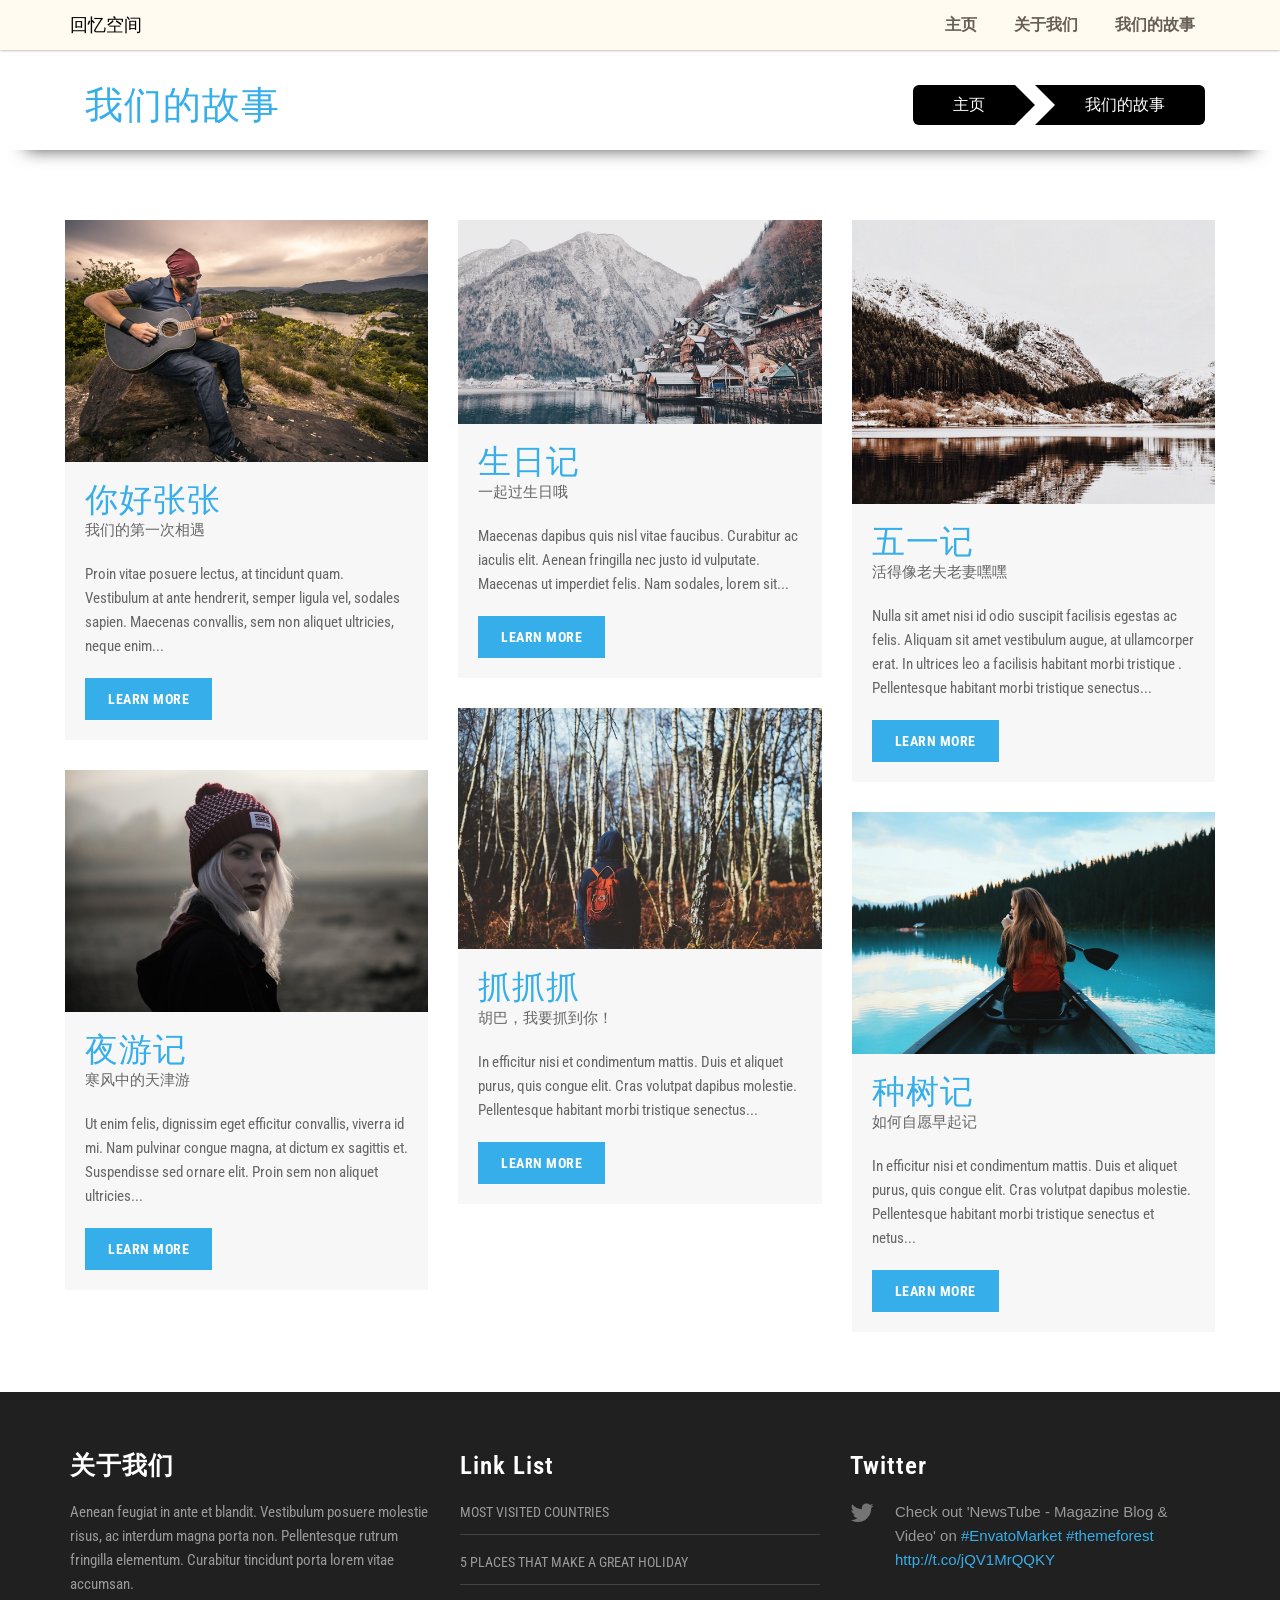
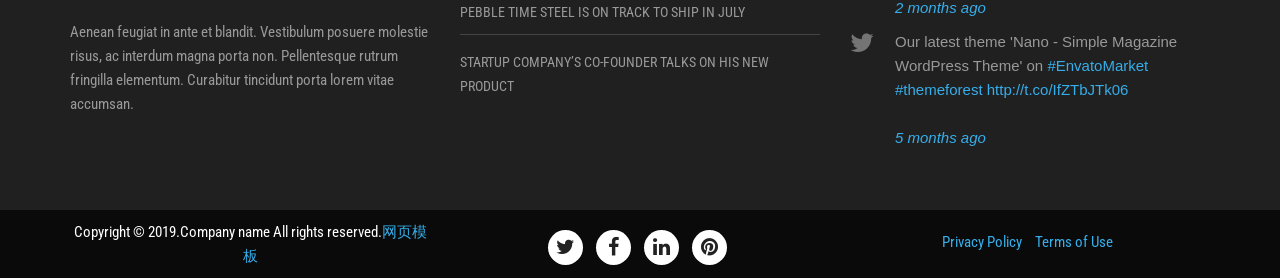
==== archive.html @ 5080de56 "更新" ====
<!DOCTYPE html>
<html lang="en">
<head>
    <meta charset="utf-8" />
    <meta http-equiv="X-UA-Compatible" content="IE=edge" />
    <meta name="viewport" content="width=device-width, initial-scale=1" />
    <meta name="description" content="Free Responsive Html5 Templates">
    
	
    <title></title>
	
    <!-- Bootstrap Core CSS -->
    <link href="css/bootstrap.min.css" rel="stylesheet" type="text/css">
	
	<!-- Custom CSS -->
    <link href="css/style.css" rel="stylesheet">
	<link rel="stylesheet" href="fonts/stylesheet.css">
	<link href="css/mb-comingsoon-iceberg.css" rel="stylesheet" />
	
	<!-- Custom Fonts -->
    <link href="font-awesome/css/font-awesome.min.css" rel="stylesheet" type="text/css">
	
	<!-- jQuery and Modernizr-->
	<script src="js/jquery-2.1.1.js"></script>
	<script src="js/modernizr.custom.97074.js"></script>

	
	<!-- HTML5 Shim and Respond.js IE8 support of HTML5 elements and media queries -->
    <!-- WARNING: Respond.js doesn't work if you view the page via file:// -->
    <!--[if lt IE 9]>
        <script src="js/html5shiv.js"></script>
        <script src="js/respond.min.js"></script>
    <![endif]-->
</head>

<body class="sub-page">
	
	<header class="sub-header">
	
		<!-- /////////////////////////////////////////Navigation -->
		<nav class="">
			<div class="">
				<div class="navbar navbar-default">
					<div class="container">
						<!-- Brand and toggle get grouped for better mobile display -->
						<div class="navbar-header page-scroll" style="position: relative; z-index:999">
							<button type="button" class="navbar-toggle" data-toggle="collapse" data-target="#bs-example-navbar-collapse-1">
								<span class="sr-only">Toggle navigation</span>
								<span class="icon-bar"></span>
								<span class="icon-bar"></span>
								<span class="icon-bar"></span>
							</button>
							<a class="navbar-brand page-scroll" href="index.html#page-top">回忆空间</a>
						</div>

						<!-- Collect the nav links, forms, and other content for toggling -->
						<div class="collapse navbar-collapse" id="bs-example-navbar-collapse-1">
							<ul class="nav navbar-nav navbar-right" style="position: relative; z-index:999">
								<li>
									<a class="page-scroll" href="index.html">主页</a>
								</li>
								<li>
									<a class="page-scroll" href="single.html">关于我们</a>
								</li>
								<li>
									<a class="page-scroll" href="archive.html">我们的故事</a>
								</li>
								
							</ul>
						</div>
						<!-- /.navbar-collapse -->
					</div>
				</div>
			</div>
			<!-- /.container-fluid -->
		</nav>
		<!-- Navigation -->
		
		<div class="crumbs">
			<div class="container">
			<h2><a href="archive.html">我们的故事</a></h2>
			<ul>
				<li><a href="index.html">主页</a></li>
				<li><a href="archive.html">我们的故事</a></li>
			</ul>
			</div>
		</div>
	</header>
	<!-- Header -->
	
	<!-- /////////////////////////////////////////Content -->
	<div id="page-content">
		<div class="container">
			<div class="row">
				<div id="main-content">
					<div class="row">
						<div class="col-md-4">
							<div class="box-entry archive-post">
								<div class="box-entry-inner">
									<img src="images/image14.jpg" class="img-responsive"/>
									<div class="entry-details">
										<div class="entry-des">
											<h3><a href="single.html">你好张张</a></h3>
											<span>我们的第一次相遇</span>
											<p>Proin vitae posuere lectus, at tincidunt quam. Vestibulum at ante hendrerit, semper ligula vel, sodales sapien. Maecenas convallis, sem non aliquet ultricies, neque enim...</p>
											<a href="single.html" class="btn btn-skin" >LEARN MORE</a>
										</div>
									</div>
								</div>
							</div>
							<div class="box-entry archive-post">
								<div class="box-entry-inner">
									<img src="images/image15.jpg" class="img-responsive"/>
									<div class="entry-details">
										<div class="entry-des">
											<h3><a href="single1.html">夜游记</a></h3>
											<span>寒风中的天津游</span>
											<p>Ut enim felis, dignissim eget efficitur convallis, viverra id mi. Nam pulvinar congue magna, at dictum ex sagittis et. Suspendisse sed ornare elit. Proin sem non aliquet ultricies...</p>
											<a href="single1.html" class="btn btn-skin" >LEARN MORE</a>
										</div>
									</div>
								</div>
							</div>
						</div>
						<div class="col-md-4">
							<div class="box-entry archive-post">
								<div class="box-entry-inner">
									<img src="images/image16.jpg" class="img-responsive"/>
									<div class="entry-details">
										<div class="entry-des">
											<h3><a href="single2.html">生日记</a></h3>
											<span>一起过生日哦</span>
											<p>Maecenas dapibus quis nisl vitae faucibus. Curabitur ac iaculis elit. Aenean fringilla nec justo id vulputate. Maecenas ut imperdiet felis. Nam sodales, lorem sit...</p>
											<a href="single2.html" class="btn btn-skin" >LEARN MORE</a>
										</div>
									</div>
								</div>
							</div>
							<div class="box-entry archive-post">
								<div class="box-entry-inner">
									<img src="images/image17.jpg" class="img-responsive"/>
									<div class="entry-details">
										<div class="entry-des">
											<h3><a href="single3.html">抓抓抓</a></h3>
											<span>胡巴，我要抓到你！</span>
											<p>In efficitur nisi et condimentum mattis. Duis et aliquet purus, quis congue elit. Cras volutpat dapibus molestie. Pellentesque habitant morbi tristique senectus...</p>
											<a href="single3.html" class="btn btn-skin" >LEARN MORE</a>
										</div>
									</div>
								</div>
							</div>
						</div>
						<div class="col-md-4">
							<div class="box-entry archive-post">
								<div class="box-entry-inner">
									<img src="images/image18.jpg" class="img-responsive"/>
									<div class="entry-details">
										<div class="entry-des">
											<h3><a href="single4.html">五一记</a></h3>
											<span>活得像老夫老妻嘿嘿</span>
											<p>Nulla sit amet nisi id odio suscipit facilisis egestas ac felis. Aliquam sit amet vestibulum augue, at ullamcorper erat. In ultrices leo a facilisis  habitant morbi tristique . Pellentesque habitant morbi tristique senectus...</p>
											<a href="single4.html" class="btn btn-skin" >LEARN MORE</a>
										</div>
									</div>
								</div>
							</div>
							<div class="box-entry archive-post">
								<div class="box-entry-inner">
									<img src="images/image13.jpg" class="img-responsive"/>
									<div class="entry-details">
										<div class="entry-des">
											<h3><a href="single5.html">种树记</a></h3>
											<span>如何自愿早起记</span>
											<p>In efficitur nisi et condimentum mattis. Duis et aliquet purus, quis congue elit. Cras volutpat dapibus molestie. Pellentesque habitant morbi tristique senectus et netus...</p>
											<a href="single5.html" class="btn btn-skin" >LEARN MORE</a>
										</div>
									</div>
								</div>
							</div>
						</div>
					</div>
				</div>
			</div>
		</div>
	</div>
	
	<!-- FOOTER -->
	<footer class="sub-footer">
		<div class="wrap-footer">
			<div class="container">
				<div class="row">
					<div class="col-md-4 col-footer footer-1">
						<h3 class="footer-title">关于我们</h3>
						<div>Aenean feugiat in ante et blandit. Vestibulum posuere molestie risus, ac interdum magna porta non. Pellentesque rutrum fringilla elementum. Curabitur tincidunt porta lorem vitae accumsan. <br> <br> 
						Aenean feugiat in ante et blandit. Vestibulum posuere molestie risus, ac interdum magna porta non. Pellentesque rutrum fringilla elementum. Curabitur tincidunt porta lorem vitae accumsan.</div>
					</div>
					<div class="col-md-4 col-footer footer-2">
						<h3 class="footer-title">Link List</h3>
						<div class="content">
							<ul>
								<li><a href="#">MOST VISITED COUNTRIES</a></li>
								<li><a href="#">5 PLACES THAT MAKE A GREAT HOLIDAY</a></li>
								<li><a href="#">PEBBLE TIME STEEL IS ON TRACK TO SHIP IN JULY</a></li>
								<li><a href="#">STARTUP COMPANY’S CO-FOUNDER TALKS ON HIS NEW PRODUCT</a></li>
							</ul>
						</div>
					</div>
					<div class="col-md-4 col-footer footer-3">
						<h3 class="footer-title">Twitter</h3>
						<ul class="fetched_tweets">
							<li class="tweets_avatar">
								<div class="wdtf-user-card ltr">
									<div class="clear"></div>
								</div>
								<div class="tweet_data"> Check out 'NewsTube - Magazine Blog &amp; Video' on <a href="#" target="_blank" rel="nofollow">#EnvatoMarket</a> <a href="#" target="_blank" rel="nofollow">#themeforest</a> <a href="http://t.co/jQV1MrQQKY" target="_blank" rel="nofollow">http://t.co/jQV1MrQQKY</a></div> <br/>
								<div class="clear"></div>
								<div class="times"> <em> <a href="#" target="_blank" title="Follow cactusthemes on Twitter [Opens new window]"> 2 months ago </a> </em></div>
								<div class="clear"></div>
							</li>
							<li class="tweets_avatar">
								<div class="wdtf-user-card ltr"><div class="clear"></div></div>
								<div class="tweet_data"> Our latest theme 'Nano - Simple Magazine WordPress Theme' on <a href="#" target="_blank" rel="nofollow">#EnvatoMarket</a> <a href="http://twitter.com/search?q=%23themeforest" target="_blank" rel="nofollow">#themeforest</a> <a href="http://t.co/IfZTbJTk06" target="_blank" rel="nofollow">http://t.co/IfZTbJTk06</a></div> <br/>
								<div class="clear"></div>
								<div class="times"> <em> <a href="#" target="_blank" title="Follow cactusthemes on Twitter [Opens new window]"> 5 months ago </a> </em></div>
								<div class="clear"></div>
							</li>
						</ul>
					</div>
				</div>
			</div>
			<div class="bottom-footer">
				<div class="container">
					<div class="row">
						<div class="col-md-4">
							<p>Copyright &copy; 2019.Company name All rights reserved.<a target="_blank" href="http://sc.chinaz.com/moban/">&#x7F51;&#x9875;&#x6A21;&#x677F;</a></p>
						</div>
						<div class="col-md-4">
							<ul class="list-inline social-buttons">
								<li><a href="#"><i class="fa fa-twitter"></i></a>
								</li>
								<li><a href="#"><i class="fa fa-facebook"></i></a>
								</li>
								<li><a href="#"><i class="fa fa-linkedin"></i></a>
								</li>
								<li><a href="#"><i class="fa fa-pinterest"></i></a>
								</li>
							</ul>
						</div>
						<div class="col-md-4">
							<ul class="list-inline quicklinks">
								<li><a href="#">Privacy Policy</a>
								</li>
								<li><a href="#">Terms of Use</a>
								</li>
							</ul>
						</div>
					</div>
				</div>
			</div>
		</div>
	</footer>

    <!-- Core JavaScript Files -->
   	 
    <script src="js/bootstrap.min.js"></script>
	
	
</body>

</html>
---- css/style.css ----
/* ==== Google font ==== */
@import url(https://fonts.googleapis.com/css?family=Open+Sans);
@import url(https://fonts.googleapis.com/css?family=Roboto+Condensed:400,700);
@import url('https://fonts.googleapis.com/css?family=Poppins:400,500,700');
/* ---------------------------------------------------------------------------- */
/* ------------------------------------Html-Body------------------------------- */
/* ---------------------------------------------------------------------------- */
body {font-family: 'Roboto Condensed', sans-serif;color: #666;background-color: #fff;font-size: 15px;line-height: 1.6em;font-weight: 400;}
html, body {width:100%; padding:0; margin:0;overflow-x:hidden}
/*-----VERY-IMPORTANT(overflow-x:hidden)----*/

::-moz-selection{background:#C4A648;color:#fff;text-shadow:none}
::selection{background:#C4A648;color:#fff;text-shadow:none}
/* ---------------------------------------------------------------------------- */
/* ---------------------------------------------------------------------------- */
/* ---------------------------------------------------------------------------- */
html { -webkit-text-size-adjust: none;}
.video embed,.video object,.video iframe { width: 100%;  height: auto;}
img{max-width:100%;	height: auto;width: auto\9; /* ie8 */}

h1 {font-size: 38px;}
h2 {font-size: 36px;}
h3 {font-size: 32px;}
h4 {font-size: 28px;}
h5 {font-size: 24px;}
h6 {font-size: 20px;}

h1,h2,h3,h4,h5,h6 {font-family: 'Roboto Condensed', sans-serif;font-weight: 600;color: #36AEEA;letter-spacing: 1px;}

p {margin: 0 0 20px;}

a {
   color: #36AEEA;
   -webkit-transition: all .2s ease-in-out;
   -moz-transition: all .2s ease-in-out;
   transition: all .2s ease-in-out;
}

a:hover,
a:focus {text-decoration: none;color: #36AEEA;}

.center{text-align: center; margin: 0 auto;}
.f-right{float: right;}
.f-left{float: left;}
.t-right{text-align: right;}
.t-left{text-align: left;}

.post{}
.post:after, .post:before, article:after, article:before, section:after, section:before{clear: both; content: '\0020'; display: block; visibility: hidden; width: 0; height: 0;}

.clear{content: "\0020"; display: block; height: 0; clear: both; visibility: hidden; }
.clearfix:after, .clearfix:before{clear: both; content: '\0020'; display: block; visibility: hidden; width: 0; height: 0;}

/* --Line-- */
hr.line { margin: 15px auto; padding: 0; max-width: 90px;border: 0; border-top: solid 3px #555;text-align: center;}

/* --Page-- */
body.index-page {}
body.sub-page {}
body.sub-page header{margin-bottom: 70px;}

input:not([type]), input[type="color"], input[type="email"], input[type="number"], input[type="password"], input[type="tel"], input[type="url"], input[type="text"], input[type="search"], textarea, .form-control, select {
    border-radius: 0 0 0 0;
    box-shadow: none;
    color: #999999;
    display: block;
    font-size: 14px;
    font-weight: normal;
    height: 43px;
    line-height: 1.2;
    margin: 10px 0;
    outline: medium none;
    padding: 5px 10px 0;
    transition: border-color 0.2s ease-in-out 0s, color 0.2s ease-in-out 0s;
    width: 100%;
	background-color: transparent;
    border: 2px solid #777;
}
.tlinks{text-indent:-9999px;height:0;line-height:0;font-size:0;overflow:hidden;}

/* ---------------------------------------------------------------------------- */
/* -----------------------------------Header----------------------------------- */
/* ---------------------------------------------------------------------------- */
header.main-header{background: url(../images/header3.jpg) center center;background-size: cover;background-repeat: no-repeat; min-height:640px; }

.navbar{margin-bottom: 0;}
.navbar-default .navbar-nav > .active > a, .navbar-default .navbar-nav > .active > a:hover, .navbar-default .navbar-nav > .active > a:focus{background: none;}
.navbar-default {border: none;box-shadow: 0 1px 2px rgba(0, 0, 0, 0.25);background-color: rgb(255, 251, 240);border-radius: 0; }
	
.navbar-default .navbar-brand {color: #000;}
.navbar-default .navbar-brand:hover,
.navbar-default .navbar-brand:focus,
.navbar-default .navbar-brand:active,
.navbar-default .navbar-brand.active {color: #000;}

.navbar-default .navbar-collapse {border-color: rgba(255,255,255,.02);}

.navbar-default .navbar-toggle {border: none;background-color: #36AEEA;}
.navbar-default .navbar-toggle span.icon-bar{background-color: #fff;}
.navbar-default .navbar-toggle:hover,
.navbar-default .navbar-toggle:focus {background-color: #36AEEA;}

.navbar-default .nav li{margin-right: 7px;}
.navbar-default .nav li:last-child{margin-right: 0;}
.navbar-default .nav li a {text-transform: uppercase;font-weight: bold;color: #685e58;font-size: 16px;}
.navbar-default .nav li a:hover,
.navbar-default .nav li a:focus {outline: 0;color: #36AEEA;}

.navbar-default .navbar-nav>.active>a {border-radius: 0;color: #ddd;background: none;}
.navbar-default .navbar-nav>.active>a:hover,
.navbar-default .navbar-nav>.active>a:focus {}

/* Carousel Header Styles */
.header-text {color: #bbb;background: rgba(0, 0, 0, 0.7);padding: 30px ;margin-top: 90px;}
.header-text h1{margin-top: 0;margin-bottom: 0;text-transform: uppercase;font-weight: 700;color: #fff;font-size: 40px;margin-bottom: 20px;letter-spacing: 2px;text-shadow: 1px 2px #000;}
.header-text p{ margin-bottom: 50px;font-size: 15px;font-weight: 300;color: #ccc;}
.header-text .btn-primary{border:none;padding: 10px 20px;margin-right: 7px;border-radius: 0;}

.header-text .btn-primary.btn-header1{background: #36AEEA; color: #fff;}
.header-text .btn-primary.btn-header1:hover{background: #fff; color: #36AEEA;}
.header-text .btn-primary.btn-header2{background: #000; color: #fff;}
.header-text .btn-primary.btn-header2:hover{background: #fff; color: #000;}


/* ---------------------------------------------------------------------------- */
/* -------------------------------------Content-------------------------------- */
/* ---------------------------------------------------------------------------- */
#page-content{}

/* ---HomePage--- */
.box-content {padding: 90px 0;}
.heading{position: relative;display: block;text-transform: uppercase;margin-bottom: 70px;text-align: center;z-index: 3;}
.heading .sub{font-size: 15px;letter-spacing: 2px;color: #C4A648;}
.heading .title{font-size: 48px;color: #1a1c1e;}
.box-content.box-style-1{background: linear-gradient(to right, #fefefe, #FDFDFC);}
.box-content.box-style-2{background: #fefefe url(../images/mountain.jpg) no-repeat center 100%;background-size: cover;}
.box-content.box-style-3{background: #f7f7f7}


/* ---------------------------------------------------------------------------- */
/* -------------------------------------Box 1---------------------------------- */
/* ---------------------------------------------------------------------------- */
.box-content.box-1 {text-align: center;padding: 90px 0 0;}
.box-content.box-1 .box-item h3{color: #1a1c1e; font-size: 23px;}
.wrap-icon{background: #F0F3F6;padding-top: 17px;width: 150px;height: 150px;border-radius: 50%;margin:auto;}


/* ---------------------------------------------------------------------------- */
/* -------------------------------------Box 2---------------------------------- */
/* ---------------------------------------------------------------------------- */
.box-content.box-2 {padding: 90px 0 150px}
.box-content.box-2 .item{padding: 0 15px;}

/* ---------------------------------------------------------------------------- */
/* -------------------------------------Box 3---------------------------------- */
/* ---------------------------------------------------------------------------- */
.box-content.box-3 {padding: 70px 0;text-align: center;}

/* ---------------------------------------------------------------------------- */
/* -------------------------------------Box 4---------------------------------- */
/* ---------------------------------------------------------------------------- */
.box-content.box-4 {padding: 50px 0 30px;}

/* ---------------------------------------------------------------------------- */
/* ---------------------------------MainContent-------------------------------- */
/* ---------------------------------------------------------------------------- */
#main-content {margin: 0 10px 30px;}

.single-post{}
.single-post .wrap-post{background: #f7f7f7;padding:30px; position: relative;}
.single-post .wrap-post {margin-bottom: 50px;}
article{background: #ffffff; color: #3F3F3F; margin-bottom: 40px;padding-bottom: 10px;}
article:after, article:before{clear: both; content: '\0020'; display: block; visibility: hidden; width: 0; height: 0;}
article .post-thumbnail-wrap {text-align: center;width: 100%;margin-bottom: 10px;}
article .post-thumbnail-wrap img {}
article h3.entry-title{font-size: 20px;margin: 10px 0 5px;font-weight: 500;letter-spacing: 1px;color: #222;}
article .l-tags{text-align: center;font-size: 12px; font-family: 'Crimson Text', serif;text-transform: uppercase;letter-spacing: .9px;}
article .l-tags a{color: #333;}
article .l-tags a:hover{color: #628d7c;}

article .entry-header{text-align: center;}
article.single-post .entry-header{padding: 40px 0;}
article.single-post .entry-header h2.entry-title{font-family: 'Cabin', Helvetica, sans-serif;font-size: 24px;font-weight: bold;line-height: 30px;color: #111;letter-spacing: 2px;margin: 0;text-transform: uppercase;}
article.single-post .entry-header h2.entry-title a {color: #111;margin: 0;}
article .entry-title-blog a:hover {color: #628d7c;}
article .entry-header .time {font-family: "Merriweather",Georgia,serif;color: #888;font-size: 17px;padding-bottom: 10px;display: block;}
article .entry-header .cat-links {font-size: 15px;font-weight: bold;text-transform: uppercase;letter-spacing: 2px;padding-top: 10px;display: block;}

article .entry-content{ padding: 40px 100px; text-align: left;}
@media only screen and (max-width: 767px) {
	article .entry-content{ padding: 30px 50px;}
}
@media only screen and (max-width: 480px) {
	article .entry-content{ padding: 30px;}
}
article .entry-content p{font-size: 16px;color: #686868;}
article .entry-content blockquote {border-left: 3px solid #1c7791;font-size: 18px;margin: 0 50px;font-style: italic;color: #666;padding-left: 20px;}
article .entry-content ol {float: left;text-align: justify;margin: 10px 50px;font-size: 16px;list-style-type: circle;}

/* ---------------------------------------------------------------------------- */
/* ------------------------------------Crumbs---------------------------------- */
/* ---------------------------------------------------------------------------- */
.crumbs {-webkit-box-shadow: 0px 25px 18px -26px rgba(0,0,0,0.75);-moz-box-shadow: 0px 25px 18px -26px rgba(0,0,0,0.75);box-shadow: 0px 25px 18px -26px rgba(0,0,0,0.75);padding:15px 0 15px 30px;margin-top: 20px}

.crumbs  h2{display: inline-block;margin: 0;font-weight: 500;text-transform: uppercase;font-size: 38px;}
.crumbs ul {list-style: none;display: inline-block;float: right;padding: 0;}
.crumbs ul li {display: inline;}
.crumbs ul li a {display: block;float: left;background: #000;text-align: center;padding: 8px 30px 8px 40px;position: relative;margin: 0 20px 0 0; font-size: 16px;text-decoration: none;color: #fff;}
.crumbs ul li a:after {content: "";  border-top: 20px solid transparent;border-bottom: 20px solid transparent;border-left: 20px solid #000;position: absolute; right: -20px; top: 0;z-index: 1;-webkit-transition: all .2s ease-in-out;-moz-transition: all .2s ease-in-out;transition: all .2s ease-in-out;}
.crumbs ul li a:before {content: "";  border-top: 20px solid transparent;border-bottom: 20px solid transparent;border-left: 20px solid #fff;position: absolute; left: 0; top: 0;}
.crumbs ul li:first-child a {border-top-left-radius: 6px; border-bottom-left-radius: 6px;}
.crumbs ul li:first-child a:before {display: none; }
.crumbs ul li:last-child a {padding-right: 40px;padding-left: 50px;border-top-right-radius: 6px; border-bottom-right-radius: 6px;}
.crumbs ul li:last-child a:after {display: none; }		
.crumbs ul li a:hover {background: #36AEEA;color: #fff;}
.crumbs ul li a:hover:after {border-left-color: #36AEEA;}
@media(max-width:480px) {
	.crumbs {margin-top: 30px}
	.crumbs ul{margin-top: 5px;}
	.crumbs ul li a{padding: 5px 10px 5px 20px;margin: 0 10px 0 0;}
	.crumbs ul li a:after {border-top: 17px solid transparent;border-bottom: 17px solid transparent;border-left: 17px solid #000;right: -17px;}
	.crumbs ul li a:before {border-top: 17px solid transparent;border-bottom: 17px solid transparent;border-left: 17px solid #fff;}
	.crumbs ul li:last-child a{padding-right: 20px;padding-left: 30px;}
}
/* ---------------------------------------------------------------------------- */
/* ------------------------------------Footer---------------------------------- */
/* ---------------------------------------------------------------------------- */
footer.main-footer {background: #fff;padding-top: 60px;}
footer.sub-footer {background: #202020;padding-top: 40px; color: #999;}
footer ul {padding: 0;margin: 10px 0 0;}
footer ul li{list-style: none;}
.bg-footer{background: #fff url(../images/main.jpg) no-repeat center 100%;background-size: cover; position: relative;}

.bg-footer::before{background: rgba(0, 0, 0, 0) linear-gradient(to top,transparent, #fff) repeat scroll 0 0;top: 0;content: "";display: block;height: 20%;left: 0;position: absolute;width: 100%;z-index: 1;}
.bottom-footer{}
footer .bottom-footer{background: rgba(0, 0, 0, 0.7);color: #fff;text-align: center;padding: 10px 0px;margin-top: 50px;}
footer .bottom-footer p{margin: 0;}
footer ul.social-buttons li a{display: block;width: 35px;height: 35px;border-radius: 100%;font-size: 20px;color: #222;background-color: #fff;transition-duration: 0.4s;}
footer ul.social-buttons li a:hover{background-color: #17B3E8;color: #fff;}
footer ul.social-buttons li a i{margin-top: 7px;}

footer .cleint-says{z-index: 9999;position: relative;display: table}
footer .cleint-say .cleint-info{}
footer .cleint-say .cleint-info img{max-width: 60px;margin-right: 10px;}
footer .cleint-say .sub-c{font-size: 50px;}

footer .contact-form{max-width: 500px;margin: 120px auto; padding: 10px 25px 25px; border-radius: 4px;position:relative;z-index: 2;overflow: hidden;text-align: center;display:block;color: #fff;}
footer .contact-form:after{content: '';position: absolute;width: 100%;height: 100%;left: 0;top: 0;background: rgba(255, 255, 255, 0.5)  url(../images/main.jpg) no-repeat center -350px;z-index: -1;-webkit-filter: blur(15px);filter: blur(15px);}
footer .contact-form h3{font-size: 39px;}
footer .contact-form input, .contact-form textarea{background: #fff;border: none;}

h3.footer-title{font-size: 25px;color: #fff;margin-bottom: 20px;}

footer .footer-1{}

footer .footer-2{}
footer .footer-2 ul li {margin-bottom: 15px; border-bottom: 1px solid #444;padding-bottom: 10px;}
footer .footer-2 ul li:last-child{border-bottom: none;}
footer .footer-2 ul li a{color: #999;font-size: 14px;}
footer .footer-2 ul li a:hover{color: #fff;}

footer .footer-3{font-family: "Helvetica Neue",Helvetica,Arial,sans-serif;}
footer .footer-3 ul.fetched_tweets li.tweets_avatar:before {color: rgba(153, 153, 153, 0.7);content: "";font-family: 'FontAwesome';font-size: 26px;left: 0;position: absolute;top: 1px;}
footer .footer-3 ul.fetched_tweets li.tweets_avatar {background-color: transparent;border-radius: 0 0 0 0;box-shadow: none;margin-bottom: 10px;padding: 0 0 0 45px !important;position: relative;}
footer .footer-3 li.tweets_avatar {padding: 8px 8px 0 !important;}



/* ---------------------------------------------------------------------------- */
/* -------------------------------------Contact-------------------------------- */
/* ---------------------------------------------------------------------------- */
.contact h2{font-size: 34px; font-weight: 500;letter-spacing: 3px;padding-top: 20px ;text-align: center;}
#contact_form {padding:25px;}

#ff label {cursor:pointer;display:block;font-weight:bold;}
#ff input {display:block; color:#000;	border:1px solid #5f5f5f;padding:10px;margin: 5px 0 25px 0;}
#ff textarea {display:block;height:160px;background-color:#fff; color:#000;	border:1px solid #5f5f5f;padding:10px;margin: 5px 0 25px 0;}

/* ---------------------------------------------------------------------------- */
/* ------------------------------------Button---------------------------------- */
/* ---------------------------------------------------------------------------- */
.btn {border-radius: 0;outline: none;color: #785843;text-decoration: none;text-transform: uppercase;letter-spacing: .5px;font-weight: bold;	font-size: 14px;}
a.btn:focus{outline: 0;}

.btn-skin {padding: 10px 22px;color: #fff;background-color: #36AEEA;min-width: 110px;}
.btn-skin i.fa{padding-left: 5px;}
.btn-skin:hover, .btn-skin:focus {color: #1a1c1e;background-color: #fff;}

/* ---------------------------------------------------------------------------- */
/* -----------------------------Portfolio Box---------------------------------- */
/* ---------------------------------------------------------------------------- */
.portfolio-box {display: block;position: relative;margin: 0 auto 30px;}
.portfolio-box .portfolio-box-caption {display: block;position: absolute;bottom: 0;width: 100%;height: 100%;text-align: center;color: #fff;opacity: 0;background: rgba(0, 0, 0, .6);-webkit-transition: all .35s;-moz-transition: all .35s;transition: all .35s;}
.portfolio-box .portfolio-box-caption .portfolio-box-caption-content {position: absolute;top: 50%;width: 100%;text-align: center;transform: translateY(-50%);}
.portfolio-box .portfolio-box-caption .portfolio-box-caption-content .project-social a{height: 50px;width: 50px;border-radius: 50%;color: #fff;background: #36AEEA;display: block;font-size: 22px;padding-top: 15px;}
.portfolio-box .portfolio-box-caption .portfolio-box-caption-content .project-social i.fa{}
.portfolio-box .portfolio-box-caption .portfolio-box-caption-content .project-category,
.portfolio-box .portfolio-box-caption .portfolio-box-caption-content .project-name {padding: 0 15px;}
.portfolio-box .portfolio-box-caption .portfolio-box-caption-content .project-category {text-transform: uppercase;font-weight: 600;margin-top: 10px;}
.portfolio-box .portfolio-box-caption .portfolio-box-caption-content .project-name {font-size: 18px;}
.portfolio-box:hover .portfolio-box-caption {opacity: 1;}

@media(min-width:768px) {
    .portfolio-box .portfolio-box-caption .portfolio-box-caption-content .project-category {
        font-size: 17px;
    }
    .portfolio-box .portfolio-box-caption .portfolio-box-caption-content .project-name {
        font-size: 26px;
    }
}
.no-gutter > [class*=col-] {
    padding-right: 0;
    padding-left: 0;
}
/* ---------------------------------------------------------------------------- */
/* --------------------------------Entry-box----------------------------------- */
/* ---------------------------------------------------------------------------- */
.box-entry { margin-bottom: 30px;position:relative;max-width:100%;display:block;clear: both;z-index: 1;}
.box-entry.home-post{color: #fff;min-height: 400px;}
.box-entry.archive-post{background-color: #F7F7F7;}
.box-entry:before{}
.box-entry.home-post:after{content:"";position:absolute;left:0;right:0;top:0;bottom:0;background: rgba(45, 50, 56,0.55)}

.box-entry.carpathian{background: url(../images/展示1.PNG) 100% 100% ;}
.box-entry.carpathian .pro-price-content:after{background: url(../images/展示1.PNG) no-repeat 100% 100%;}
.box-entry.pyrenees{background: url(../images/展示二.PNG) center center;}
.box-entry.pyrenees .pro-price-content:after{background: url(../images/展示二.PNG) no-repeat 100% 100%;}
.box-entry.rocky{background: url(../images/展示三.PNG) center center;}
.box-entry.rocky .pro-price-content:after{background: url(../images/展示三.PNG) no-repeat 100% 100%;}
.box-entry.alps{background: url(../images/展示四.PNG) center center;}
.box-entry.alps .pro-price-content:after{background: url(../images/展示四.PNG) no-repeat 100% 100%;}
.box-entry.kavkaz{background: url(../images/展示五.PNG) center center;}
.box-entry.kavkaz .pro-price-content:after{background: url(../images/展示五.PNG) no-repeat 100% 100%;}
.box-entry.pyrenees1{background: url(../images/展示六.PNG) center center;}
.box-entry.pyrenees1 .pro-price-content:after{background: url(../images/展示六.PNG) no-repeat 100% 100%;}



.box-entry .box-entry-inner{position: relative;z-index: 1;}
.box-entry img{border: none; width: 100%;}
.box-entry .entry-details{}
.box-entry .entry-rating{padding: 20px;}
.box-entry .entry-bottom {margin-top: 20px;}
.box-entry.home-post .entry-des {padding: 80px 20px;}
.box-entry.archive-post .entry-des {padding: 0 20px 20px;}
.box-entry .entry-des h3{margin: 20px 0 0;font-size: 33px;font-weight: 500;}
.box-entry .entry-des span{margin-bottom: 20px; display:block;}
.box-entry .entry-des ul.fancy-list{padding: 0;}
.box-entry .entry-des ul.fancy-list li{display: block;line-height: 28px;padding-left: 20px;position: relative;margin: 5px 0;}
.box-entry .entry-des ul.fancy-list li::before {color: #fff;content: "";font-family: FontAwesome;font-size: 14px;left: 0;position: absolute;top: 0;}
.box-entry .entry-bottom {}
.pro-price-content{padding: 20px;font-size: 20px;font-weight: 500;margin-bottom: 0;line-height: 26px;position:relative;overflow: hidden;}
.pro-price-content:after{content: '';position: absolute;width: 100%;height: 100%;left: 0;top: 0;z-index: -1;-webkit-filter: blur(20px);filter: blur(20px);}

.pro-price-content .old-price {
    color: #eee;
    display: inline-block;
    text-decoration: line-through;
}
.pro-price-content .new-price {
    display: inline-block;
    float: right;
	font-weight:bold;
    font-size: 29px;
}

@media only screen and (max-width: 767px) {.box-entry{text-align: center;}}

/* ---------------------------------------------------------------------------- */
/* ---------------------------------Hexagon------------------------------------ */
/* ---------------------------------------------------------------------------- */
.hexagon {position: relative;width: 100px; height: 57.74px;background-color: #ffffff;margin: 28.87px auto;box-shadow: 0 0 15px rgba(0,0,0,0.4);}
.hexagon .hexagon-inner {display: block;position: absolute;bottom: 0;width: 100%;height: 100%;text-align: center;z-index: 999;}
.hexagon .hexagon-inner .hexagon-inner-content {position: absolute;top: 50%;width: 100%;text-align: center;transform: translateY(-50%);}

.hexagon:before,
.hexagon:after {content: "";position: absolute;z-index: 1;width: 70.71px;height: 70.71px;-webkit-transform: scaleY(0.5774) rotate(-45deg);-ms-transform: scaleY(0.5774) rotate(-45deg);transform: scaleY(0.5774) rotate(-45deg);background-color: inherit;left: 14.6447px;box-shadow: 0 0 15px rgba(0,0,0,0.4);}

.hexagon:before {top: -35.3553px;}

.hexagon:after {bottom: -35.3553px;}

/*cover up extra shadows*/
.hexagon span {display: block;position: absolute;top: 0;left: 0;width:100px;height:57.7350px;z-index: 2;background: #fff;}

/* ---------------------------------------------------------------------------- */
/* --------------------------------Isotope-JS---------------------------------- */
/* ---------------------------------------------------------------------------- */
.isotopeFilters{text-align: center;margin-bottom: 25px;}
.isotopeFilters a{text-transform: uppercase; margin-right: 10px;letter-spacing: 1px;}
.isotopeFilters ul{margin:0;}
.isotopeContainer{overflow:hidden}
---- fonts/stylesheet.css ----
/* Generated by Font Squirrel (http://www.fontsquirrel.com) on August 1, 2012 08:51:02 AM America/New_York */



@font-face {
    font-family: 'LeagueGothicRegular';
    src: url('League_Gothic-webfont.eot');
    src: url('League_Gothic-webfont.eot?#iefix') format('embedded-opentype'),
         url('League_Gothic-webfont.woff') format('woff'),
         url('League_Gothic-webfont.ttf') format('truetype'),
         url('League_Gothic-webfont.svg#LeagueGothicRegular') format('svg');
    font-weight: normal;
    font-style: normal;

}
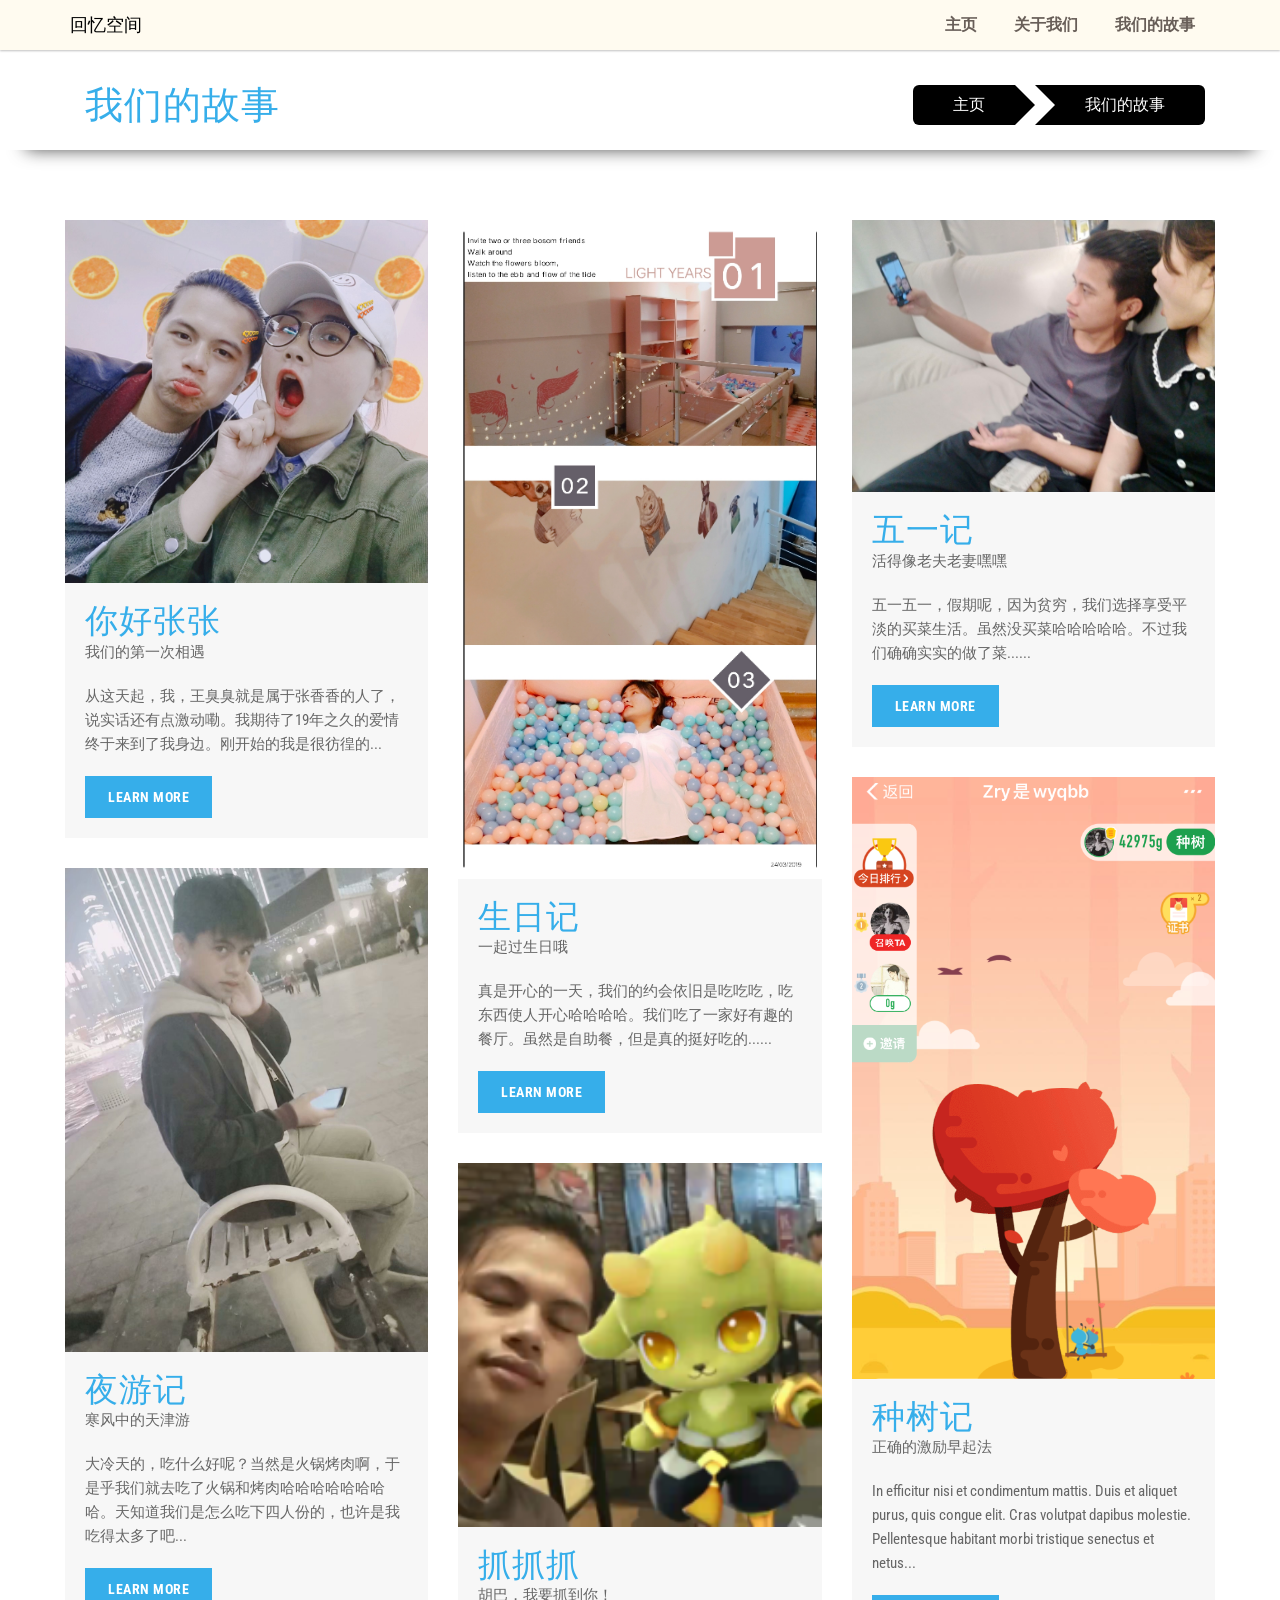
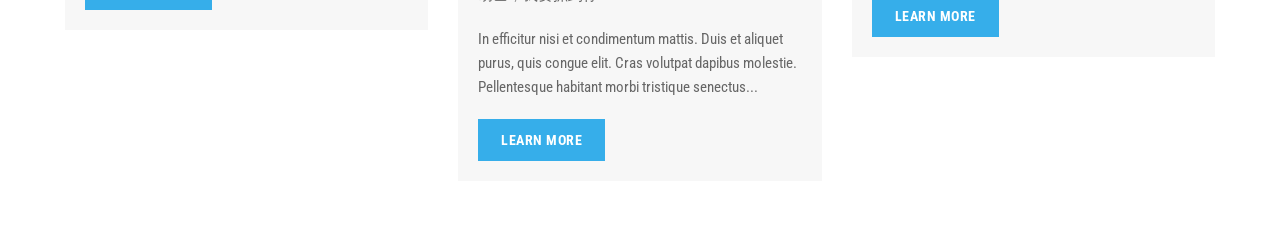
==== commit 43191b22: "更新" ====
--- a/archive.html
+++ b/archive.html
@@ -97,12 +97,12 @@
 						<div class="col-md-4">
 							<div class="box-entry archive-post">
 								<div class="box-entry-inner">
-									<img src="images/image14.jpg" class="img-responsive"/>
+									<img src="images/首页合照.jpg" class="img-responsive"/>
 									<div class="entry-details">
 										<div class="entry-des">
 											<h3><a href="single.html">你好张张</a></h3>
 											<span>我们的第一次相遇</span>
-											<p>Proin vitae posuere lectus, at tincidunt quam. Vestibulum at ante hendrerit, semper ligula vel, sodales sapien. Maecenas convallis, sem non aliquet ultricies, neque enim...</p>
+											<p>从这天起，我，王臭臭就是属于张香香的人了，说实话还有点激动嘞。我期待了19年之久的爱情终于来到了我身边。刚开始的我是很彷徨的...</p>
 											<a href="single.html" class="btn btn-skin" >LEARN MORE</a>
 										</div>
 									</div>
@@ -110,12 +110,12 @@
 							</div>
 							<div class="box-entry archive-post">
 								<div class="box-entry-inner">
-									<img src="images/image15.jpg" class="img-responsive"/>
+									<img src="images/寒风游.png" class="img-responsive"/>
 									<div class="entry-details">
 										<div class="entry-des">
 											<h3><a href="single1.html">夜游记</a></h3>
 											<span>寒风中的天津游</span>
-											<p>Ut enim felis, dignissim eget efficitur convallis, viverra id mi. Nam pulvinar congue magna, at dictum ex sagittis et. Suspendisse sed ornare elit. Proin sem non aliquet ultricies...</p>
+											<p>大冷天的，吃什么好呢？当然是火锅烤肉啊，于是乎我们就去吃了火锅和烤肉哈哈哈哈哈哈哈哈。天知道我们是怎么吃下四人份的，也许是我吃得太多了吧...</p>
 											<a href="single1.html" class="btn btn-skin" >LEARN MORE</a>
 										</div>
 									</div>
@@ -125,12 +125,12 @@
 						<div class="col-md-4">
 							<div class="box-entry archive-post">
 								<div class="box-entry-inner">
-									<img src="images/image16.jpg" class="img-responsive"/>
+									<img src="images/展示三.PNG" class="img-responsive"/>
 									<div class="entry-details">
 										<div class="entry-des">
 											<h3><a href="single2.html">生日记</a></h3>
 											<span>一起过生日哦</span>
-											<p>Maecenas dapibus quis nisl vitae faucibus. Curabitur ac iaculis elit. Aenean fringilla nec justo id vulputate. Maecenas ut imperdiet felis. Nam sodales, lorem sit...</p>
+											<p>真是开心的一天，我们的约会依旧是吃吃吃，吃东西使人开心哈哈哈哈。我们吃了一家好有趣的餐厅。虽然是自助餐，但是真的挺好吃的......</p>
 											<a href="single2.html" class="btn btn-skin" >LEARN MORE</a>
 										</div>
 									</div>
@@ -138,7 +138,7 @@
 							</div>
 							<div class="box-entry archive-post">
 								<div class="box-entry-inner">
-									<img src="images/image17.jpg" class="img-responsive"/>
+									<img src="images/展示五.PNG" class="img-responsive"/>
 									<div class="entry-details">
 										<div class="entry-des">
 											<h3><a href="single3.html">抓抓抓</a></h3>
@@ -153,12 +153,12 @@
 						<div class="col-md-4">
 							<div class="box-entry archive-post">
 								<div class="box-entry-inner">
-									<img src="images/image18.jpg" class="img-responsive"/>
+									<img src="images/记9.PNG" class="img-responsive"/>
 									<div class="entry-details">
 										<div class="entry-des">
 											<h3><a href="single4.html">五一记</a></h3>
 											<span>活得像老夫老妻嘿嘿</span>
-											<p>Nulla sit amet nisi id odio suscipit facilisis egestas ac felis. Aliquam sit amet vestibulum augue, at ullamcorper erat. In ultrices leo a facilisis  habitant morbi tristique . Pellentesque habitant morbi tristique senectus...</p>
+											<p>五一五一，假期呢，因为贫穷，我们选择享受平淡的买菜生活。虽然没买菜哈哈哈哈哈。不过我们确确实实的做了菜......</p>
 											<a href="single4.html" class="btn btn-skin" >LEARN MORE</a>
 										</div>
 									</div>
@@ -166,11 +166,11 @@
 							</div>
 							<div class="box-entry archive-post">
 								<div class="box-entry-inner">
-									<img src="images/image13.jpg" class="img-responsive"/>
+									<img src="images/种树.PNG" class="img-responsive"/>
 									<div class="entry-details">
 										<div class="entry-des">
 											<h3><a href="single5.html">种树记</a></h3>
-											<span>如何自愿早起记</span>
+											<span>正确的激励早起法</span>
 											<p>In efficitur nisi et condimentum mattis. Duis et aliquet purus, quis congue elit. Cras volutpat dapibus molestie. Pellentesque habitant morbi tristique senectus et netus...</p>
 											<a href="single5.html" class="btn btn-skin" >LEARN MORE</a>
 										</div>
@@ -184,82 +184,7 @@
 		</div>
 	</div>
 	
-	<!-- FOOTER -->
-	<footer class="sub-footer">
-		<div class="wrap-footer">
-			<div class="container">
-				<div class="row">
-					<div class="col-md-4 col-footer footer-1">
-						<h3 class="footer-title">关于我们</h3>
-						<div>Aenean feugiat in ante et blandit. Vestibulum posuere molestie risus, ac interdum magna porta non. Pellentesque rutrum fringilla elementum. Curabitur tincidunt porta lorem vitae accumsan. <br> <br> 
-						Aenean feugiat in ante et blandit. Vestibulum posuere molestie risus, ac interdum magna porta non. Pellentesque rutrum fringilla elementum. Curabitur tincidunt porta lorem vitae accumsan.</div>
-					</div>
-					<div class="col-md-4 col-footer footer-2">
-						<h3 class="footer-title">Link List</h3>
-						<div class="content">
-							<ul>
-								<li><a href="#">MOST VISITED COUNTRIES</a></li>
-								<li><a href="#">5 PLACES THAT MAKE A GREAT HOLIDAY</a></li>
-								<li><a href="#">PEBBLE TIME STEEL IS ON TRACK TO SHIP IN JULY</a></li>
-								<li><a href="#">STARTUP COMPANY’S CO-FOUNDER TALKS ON HIS NEW PRODUCT</a></li>
-							</ul>
-						</div>
-					</div>
-					<div class="col-md-4 col-footer footer-3">
-						<h3 class="footer-title">Twitter</h3>
-						<ul class="fetched_tweets">
-							<li class="tweets_avatar">
-								<div class="wdtf-user-card ltr">
-									<div class="clear"></div>
-								</div>
-								<div class="tweet_data"> Check out 'NewsTube - Magazine Blog &amp; Video' on <a href="#" target="_blank" rel="nofollow">#EnvatoMarket</a> <a href="#" target="_blank" rel="nofollow">#themeforest</a> <a href="http://t.co/jQV1MrQQKY" target="_blank" rel="nofollow">http://t.co/jQV1MrQQKY</a></div> <br/>
-								<div class="clear"></div>
-								<div class="times"> <em> <a href="#" target="_blank" title="Follow cactusthemes on Twitter [Opens new window]"> 2 months ago </a> </em></div>
-								<div class="clear"></div>
-							</li>
-							<li class="tweets_avatar">
-								<div class="wdtf-user-card ltr"><div class="clear"></div></div>
-								<div class="tweet_data"> Our latest theme 'Nano - Simple Magazine WordPress Theme' on <a href="#" target="_blank" rel="nofollow">#EnvatoMarket</a> <a href="http://twitter.com/search?q=%23themeforest" target="_blank" rel="nofollow">#themeforest</a> <a href="http://t.co/IfZTbJTk06" target="_blank" rel="nofollow">http://t.co/IfZTbJTk06</a></div> <br/>
-								<div class="clear"></div>
-								<div class="times"> <em> <a href="#" target="_blank" title="Follow cactusthemes on Twitter [Opens new window]"> 5 months ago </a> </em></div>
-								<div class="clear"></div>
-							</li>
-						</ul>
-					</div>
-				</div>
-			</div>
-			<div class="bottom-footer">
-				<div class="container">
-					<div class="row">
-						<div class="col-md-4">
-							<p>Copyright &copy; 2019.Company name All rights reserved.<a target="_blank" href="http://sc.chinaz.com/moban/">&#x7F51;&#x9875;&#x6A21;&#x677F;</a></p>
-						</div>
-						<div class="col-md-4">
-							<ul class="list-inline social-buttons">
-								<li><a href="#"><i class="fa fa-twitter"></i></a>
-								</li>
-								<li><a href="#"><i class="fa fa-facebook"></i></a>
-								</li>
-								<li><a href="#"><i class="fa fa-linkedin"></i></a>
-								</li>
-								<li><a href="#"><i class="fa fa-pinterest"></i></a>
-								</li>
-							</ul>
-						</div>
-						<div class="col-md-4">
-							<ul class="list-inline quicklinks">
-								<li><a href="#">Privacy Policy</a>
-								</li>
-								<li><a href="#">Terms of Use</a>
-								</li>
-							</ul>
-						</div>
-					</div>
-				</div>
-			</div>
-		</div>
-	</footer>
-
+	
     <!-- Core JavaScript Files -->
    	 
     <script src="js/bootstrap.min.js"></script>
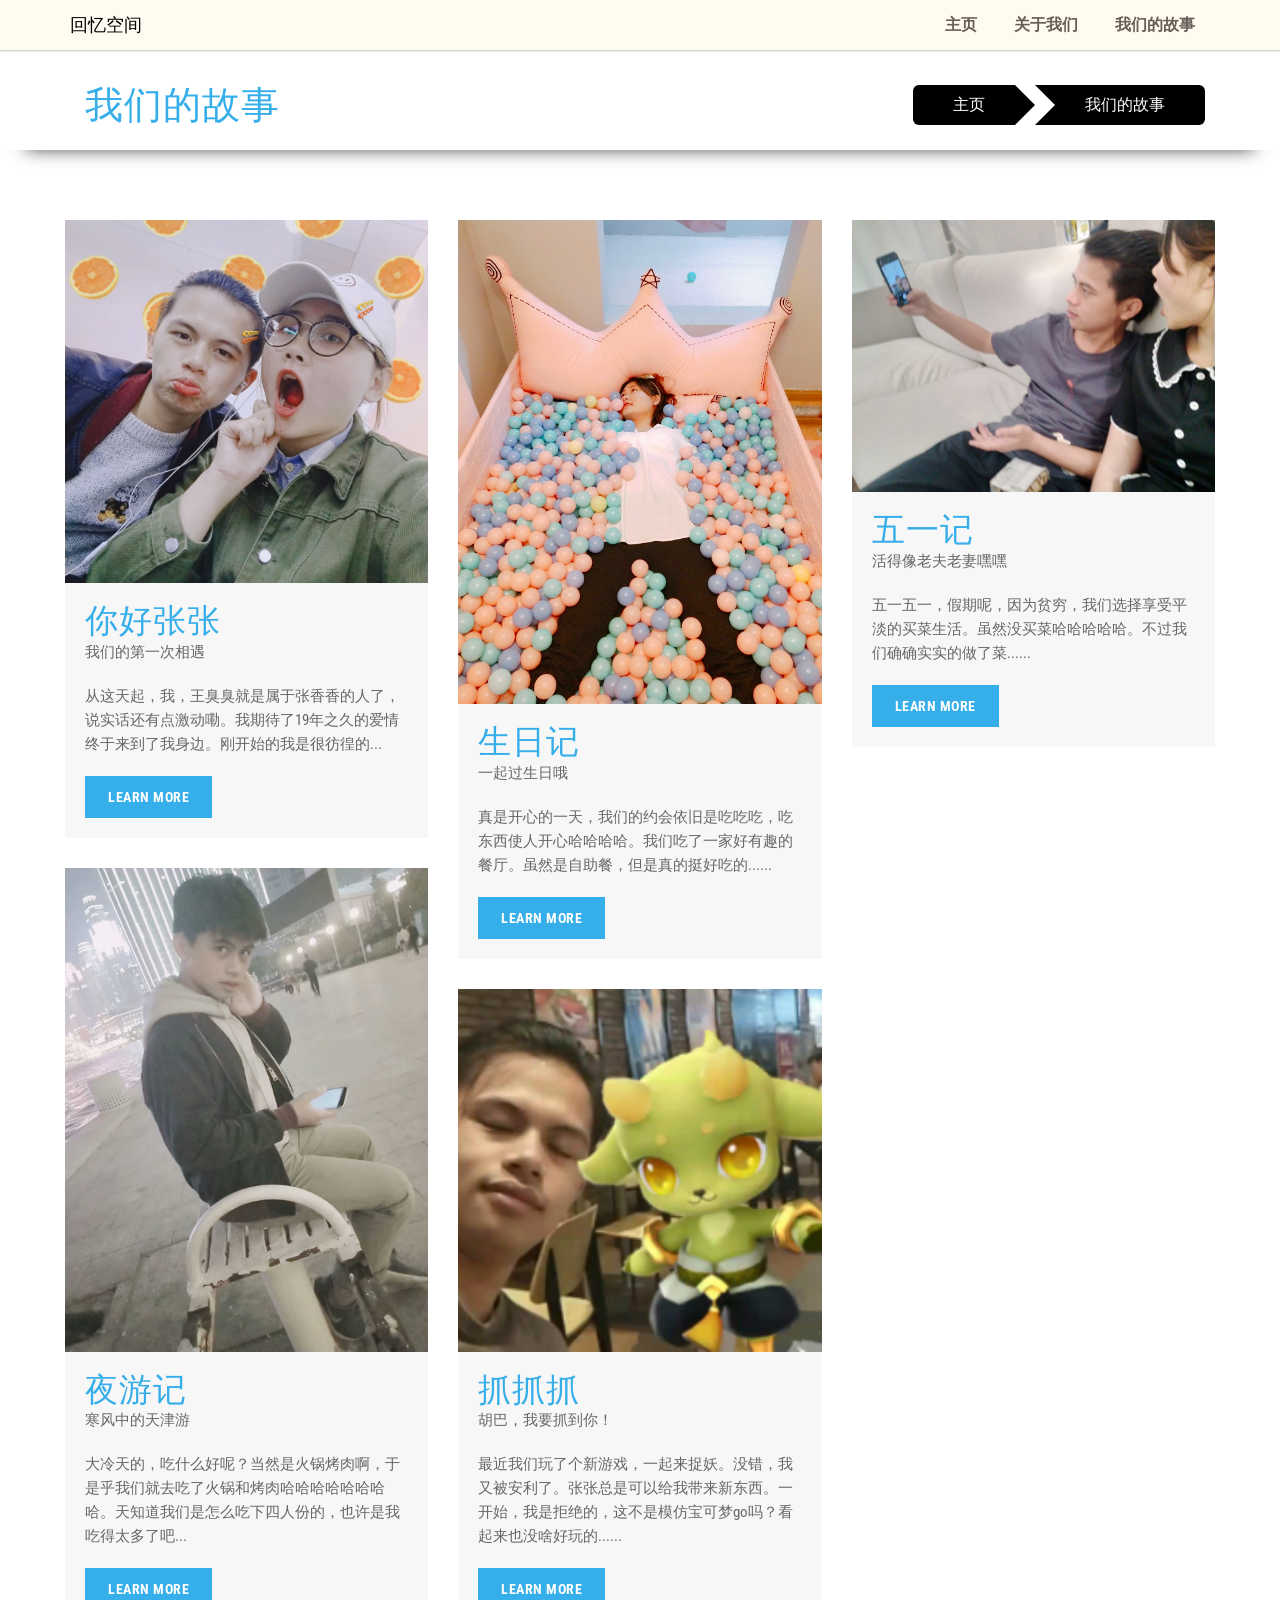
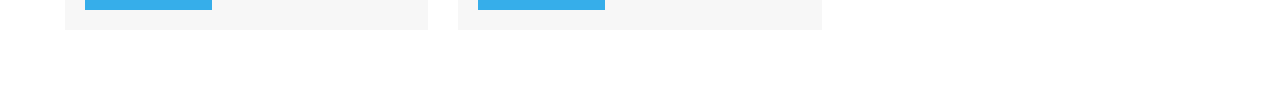
==== commit ca9366ef: "更新" ====
--- a/archive.html
+++ b/archive.html
@@ -125,7 +125,7 @@
 						<div class="col-md-4">
 							<div class="box-entry archive-post">
 								<div class="box-entry-inner">
-									<img src="images/展示三.PNG" class="img-responsive"/>
+									<img src="images/记3.PNG" class="img-responsive"/>
 									<div class="entry-details">
 										<div class="entry-des">
 											<h3><a href="single2.html">生日记</a></h3>
@@ -143,7 +143,7 @@
 										<div class="entry-des">
 											<h3><a href="single3.html">抓抓抓</a></h3>
 											<span>胡巴，我要抓到你！</span>
-											<p>In efficitur nisi et condimentum mattis. Duis et aliquet purus, quis congue elit. Cras volutpat dapibus molestie. Pellentesque habitant morbi tristique senectus...</p>
+											<p>最近我们玩了个新游戏，一起来捉妖。没错，我又被安利了。张张总是可以给我带来新东西。一开始，我是拒绝的，这不是模仿宝可梦go吗？看起来也没啥好玩的......</p>
 											<a href="single3.html" class="btn btn-skin" >LEARN MORE</a>
 										</div>
 									</div>
@@ -164,19 +164,7 @@
 									</div>
 								</div>
 							</div>
-							<div class="box-entry archive-post">
-								<div class="box-entry-inner">
-									<img src="images/种树.PNG" class="img-responsive"/>
-									<div class="entry-details">
-										<div class="entry-des">
-											<h3><a href="single5.html">种树记</a></h3>
-											<span>正确的激励早起法</span>
-											<p>In efficitur nisi et condimentum mattis. Duis et aliquet purus, quis congue elit. Cras volutpat dapibus molestie. Pellentesque habitant morbi tristique senectus et netus...</p>
-											<a href="single5.html" class="btn btn-skin" >LEARN MORE</a>
-										</div>
-									</div>
-								</div>
-							</div>
+							
 						</div>
 					</div>
 				</div>
